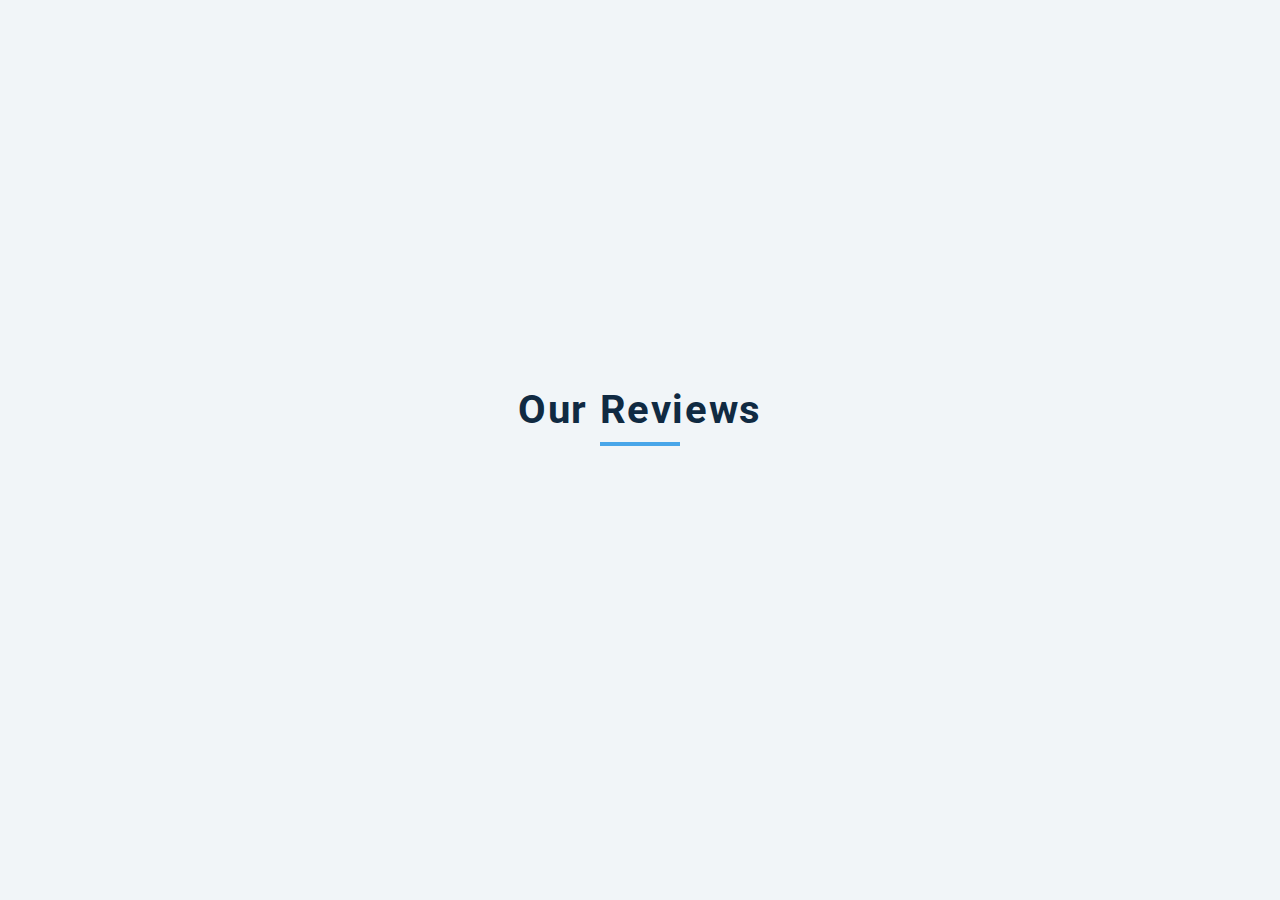
==== 08ReviewCarousel/index.html @ 4b3907d9 "building a review carousel" ====
<!DOCTYPE html>
<html lang="en">
<head>
    <meta charset="UTF-8">
    <meta http-equiv="X-UA-Compatible" content="IE=edge">
    <meta name="viewport" content="width=device-width, initial-scale=1.0">
    <title>Review Carousel</title>
    <!-- style-->
    <link rel="stylesheet" href="style.css">
</head>
<body>
    <main>
        <section>
            <!-- title-->
            <div class="title">
                <h2>our reviews</h2>
                <div class="underline"></div>
            </div>
        </section>
    </main>
    
    <!--javascript-->
    <script src="app.js"></script>
</body>
</html>
---- 08ReviewCarousel/style.css ----
/*
=============== 
Fonts
===============
*/
@import url("https://fonts.googleapis.com/css?family=Open+Sans|Roboto:400,700&display=swap");

/*
=============== 
Variables
===============
*/

:root {
  /* dark shades of primary color*/
  --clr-primary-1: hsl(205, 86%, 17%);
  --clr-primary-2: hsl(205, 77%, 27%);
  --clr-primary-3: hsl(205, 72%, 37%);
  --clr-primary-4: hsl(205, 63%, 48%);
  /* primary/main color */
  --clr-primary-5: hsl(205, 78%, 60%);
  /* lighter shades of primary color */
  --clr-primary-6: hsl(205, 89%, 70%);
  --clr-primary-7: hsl(205, 90%, 76%);
  --clr-primary-8: hsl(205, 86%, 81%);
  --clr-primary-9: hsl(205, 90%, 88%);
  --clr-primary-10: hsl(205, 100%, 96%);
  /* darkest grey - used for headings */
  --clr-grey-1: hsl(209, 61%, 16%);
  --clr-grey-2: hsl(211, 39%, 23%);
  --clr-grey-3: hsl(209, 34%, 30%);
  --clr-grey-4: hsl(209, 28%, 39%);
  /* grey used for paragraphs */
  --clr-grey-5: hsl(210, 22%, 49%);
  --clr-grey-6: hsl(209, 23%, 60%);
  --clr-grey-7: hsl(211, 27%, 70%);
  --clr-grey-8: hsl(210, 31%, 80%);
  --clr-grey-9: hsl(212, 33%, 89%);
  --clr-grey-10: hsl(210, 36%, 96%);
  --clr-white: #fff;
  --clr-red-dark: hsl(360, 67%, 44%);
  --clr-red-light: hsl(360, 71%, 66%);
  --clr-green-dark: hsl(125, 67%, 44%);
  --clr-green-light: hsl(125, 71%, 66%);
  --clr-black: #222;
  --ff-primary: "Roboto", sans-serif;
  --ff-secondary: "Open Sans", sans-serif;
  --transition: all 0.3s linear;
  --spacing: 0.1rem;
  --radius: 0.25rem;
  --light-shadow: 0 5px 15px rgba(0, 0, 0, 0.1);
  --dark-shadow: 0 5px 15px rgba(0, 0, 0, 0.2);
  --max-width: 1170px;
  --fixed-width: 620px;
}
/*
=============== 
Global Styles
===============
*/

*,
::after,
::before {
  margin: 0;
  padding: 0;
  box-sizing: border-box;
}
body {
  font-family: var(--ff-secondary);
  background: var(--clr-grey-10);
  color: var(--clr-grey-1);
  line-height: 1.5;
  font-size: 0.875rem;
}
ul {
  list-style-type: none;
}
a {
  text-decoration: none;
}
h1,
h2,
h3,
h4 {
  letter-spacing: var(--spacing);
  text-transform: capitalize;
  line-height: 1.25;
  margin-bottom: 0.75rem;
  font-family: var(--ff-primary);
}
h1 {
  font-size: 3rem;
}
h2 {
  font-size: 2rem;
}
h3 {
  font-size: 1.25rem;
}
h4 {
  font-size: 0.875rem;
}
p {
  margin-bottom: 1.25rem;
  color: var(--clr-grey-5);
}
@media screen and (min-width: 800px) {
  h1 {
    font-size: 4rem;
  }
  h2 {
    font-size: 2.5rem;
  }
  h3 {
    font-size: 1.75rem;
  }
  h4 {
    font-size: 1rem;
  }
  body {
    font-size: 1rem;
  }
  h1,
  h2,
  h3,
  h4 {
    line-height: 1;
  }
}
/*  global classes */

/* section */
.section {
  padding: 5rem 0;
}

.section-center {
  width: 90vw;
  margin: 0 auto;
  max-width: 1170px;
}
@media screen and (min-width: 992px) {
  .section-center {
    width: 95vw;
  }
}
main {
  min-height: 100vh;
  display: grid;
  place-items: center;
}

/*
=============== 
Reviews
===============
*/
main {
  min-height: 100vh;
  display: grid;
  place-items: center;
}
.title {
  text-align: center;
  margin-bottom: 4rem;
}
.underline {
  height: 0.25rem;
  width: 5rem;
  background: var(--clr-primary-5);
  margin-left: auto;
  margin-right: auto;
}
.container {
  width: 80vw;
  max-width: var(--fixed-width);
}
.review {
  background: var(--clr-white);
  padding: 1.5rem 2rem;
  border-radius: var(--radius);
  box-shadow: var(--light-shadow);
  transition: var(--transition);
  text-align: center;
}
.review:hover {
  box-shadow: var(--dark-shadow);
}
.img-container {
  position: relative;
  width: 150px;
  height: 150px;
  border-radius: 50%;
  margin: 0 auto;
  margin-bottom: 1.5rem;
}
#person-img {
  width: 100%;
  display: block;
  height: 100%;
  object-fit: cover;
  border-radius: 50%;
  position: relative;
}
.img-container::after {
  font-family: "Font Awesome 5 Free";
  font-weight: 900;
  content: "\f10e";
  position: absolute;
  top: 0;
  left: 0;
  width: 2.5rem;
  height: 2.5rem;
  display: grid;
  place-items: center;
  border-radius: 50%;
  transform: translateY(25%);
  background: var(--clr-primary-5);
  color: var(--clr-white);
}
.img-container::before {
  content: "";
  width: 100%;
  height: 100%;
  background: var(--clr-primary-5);
  position: absolute;
  top: -0.25rem;
  right: -0.5rem;
  border-radius: 50%;
}
#author {
  margin-bottom: 0.25rem;
}
#job {
  margin-bottom: 0.5rem;
  text-transform: uppercase;
  color: var(--clr-primary-5);
  font-size: 0.85rem;
}
#info {
  margin-bottom: 0.75rem;
}
.prev-btn,
.next-btn {
  color: var(--clr-primary-7);
  font-size: 1.25rem;
  background: transparent;
  border-color: transparent;
  margin: 0 0.5rem;
  transition: var(--transition);
  cursor: pointer;
}
.prev-btn:hover,
.next-btn:hover {
  color: var(--clr-primary-5);
}
.random-btn {
  margin-top: 0.5rem;
  background: var(--clr-primary-10);
  color: var(--clr-primary-5);
  padding: 0.25rem 0.5rem;
  text-transform: capitalize;
  border-radius: var(--radius);
  transition: var(--transition);
  border-color: var(--clr-primary-5);
  cursor: pointer;
}
.random-btn:hover {
  background: var(--clr-primary-5);
  color: var(--clr-primary-1);
}
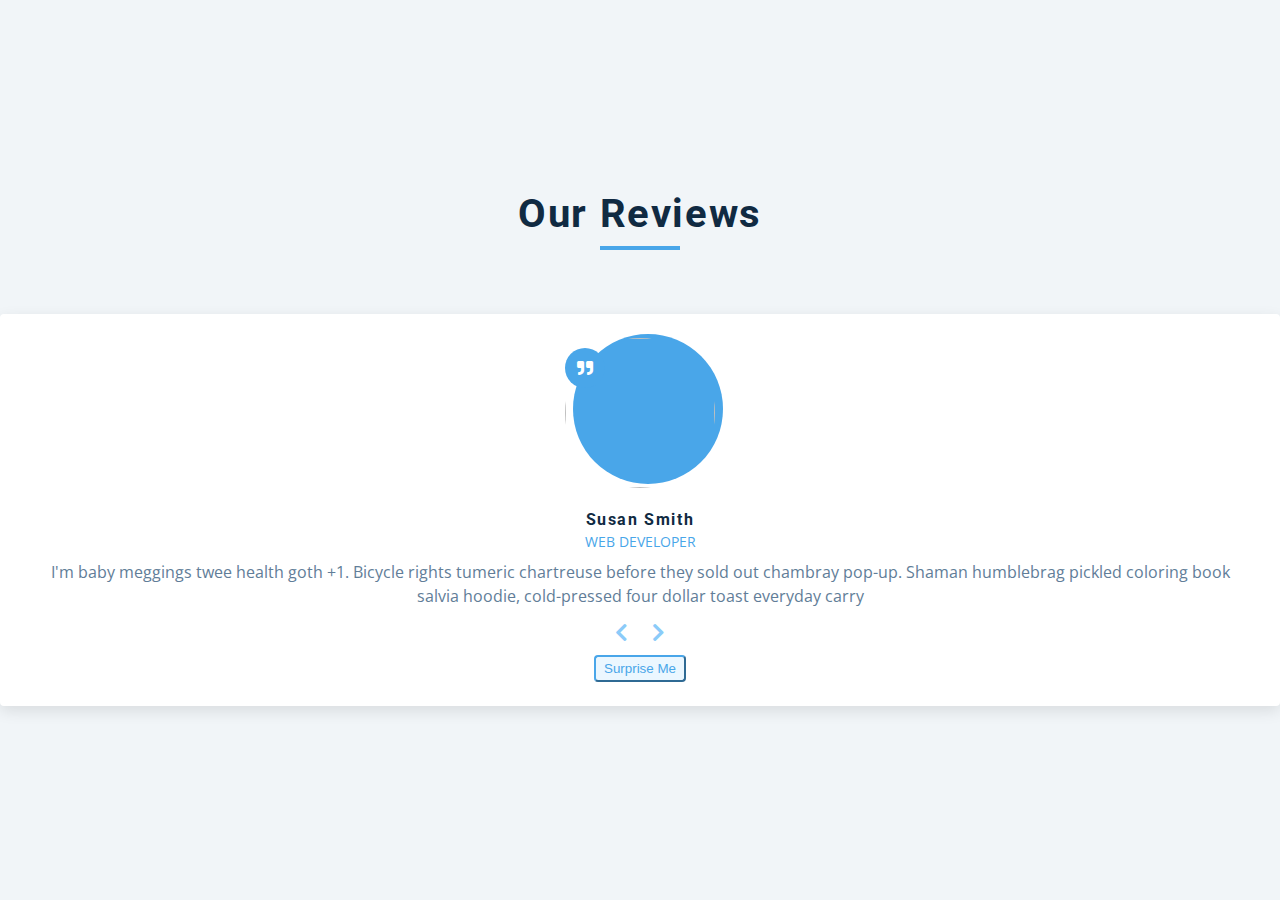
==== commit bb27155d: "finished" ====
--- a/08ReviewCarousel/index.html
+++ b/08ReviewCarousel/index.html
@@ -7,6 +7,11 @@
     <title>Review Carousel</title>
     <!-- style-->
     <link rel="stylesheet" href="style.css">
+    <!-- fontawesome-->
+    <link
+      rel="stylesheet"
+      href="https://cdnjs.cloudflare.com/ajax/libs/font-awesome/5.14.0/css/all.min.css"
+    />
 </head>
 <body>
     <main>
@@ -16,6 +21,26 @@
                 <h2>our reviews</h2>
                 <div class="underline"></div>
             </div>
+            <!--review section-->
+            <article class="review">
+                <div class="img-container">
+                    <img src="./person-1.jpeg" id="person-img" alt="">
+                </div>
+                <h4 id="author">sara jones</h4>
+                <p id="job">ux designer</p>
+                <p id="info">Lorem ipsum dolor, sit amet consectetur adipisicing elit. Facere porro cum temporibus unde repellendus odit in, eum nihil ullam perspiciatis.</p>
+                <!-- prev and next buttons-->
+                <div class="button-container">
+                    <button class="prev-btn">
+                        <i class="fas fa-chevron-left"></i>
+                    </button>
+                    <button class="next-btn">
+                        <i class="fas fa-chevron-right"></i>
+                    </button>
+                </div>
+            <!--random button-->
+            <button class="random-btn">surprise me</button>
+            </article>
         </section>
     </main>
     
